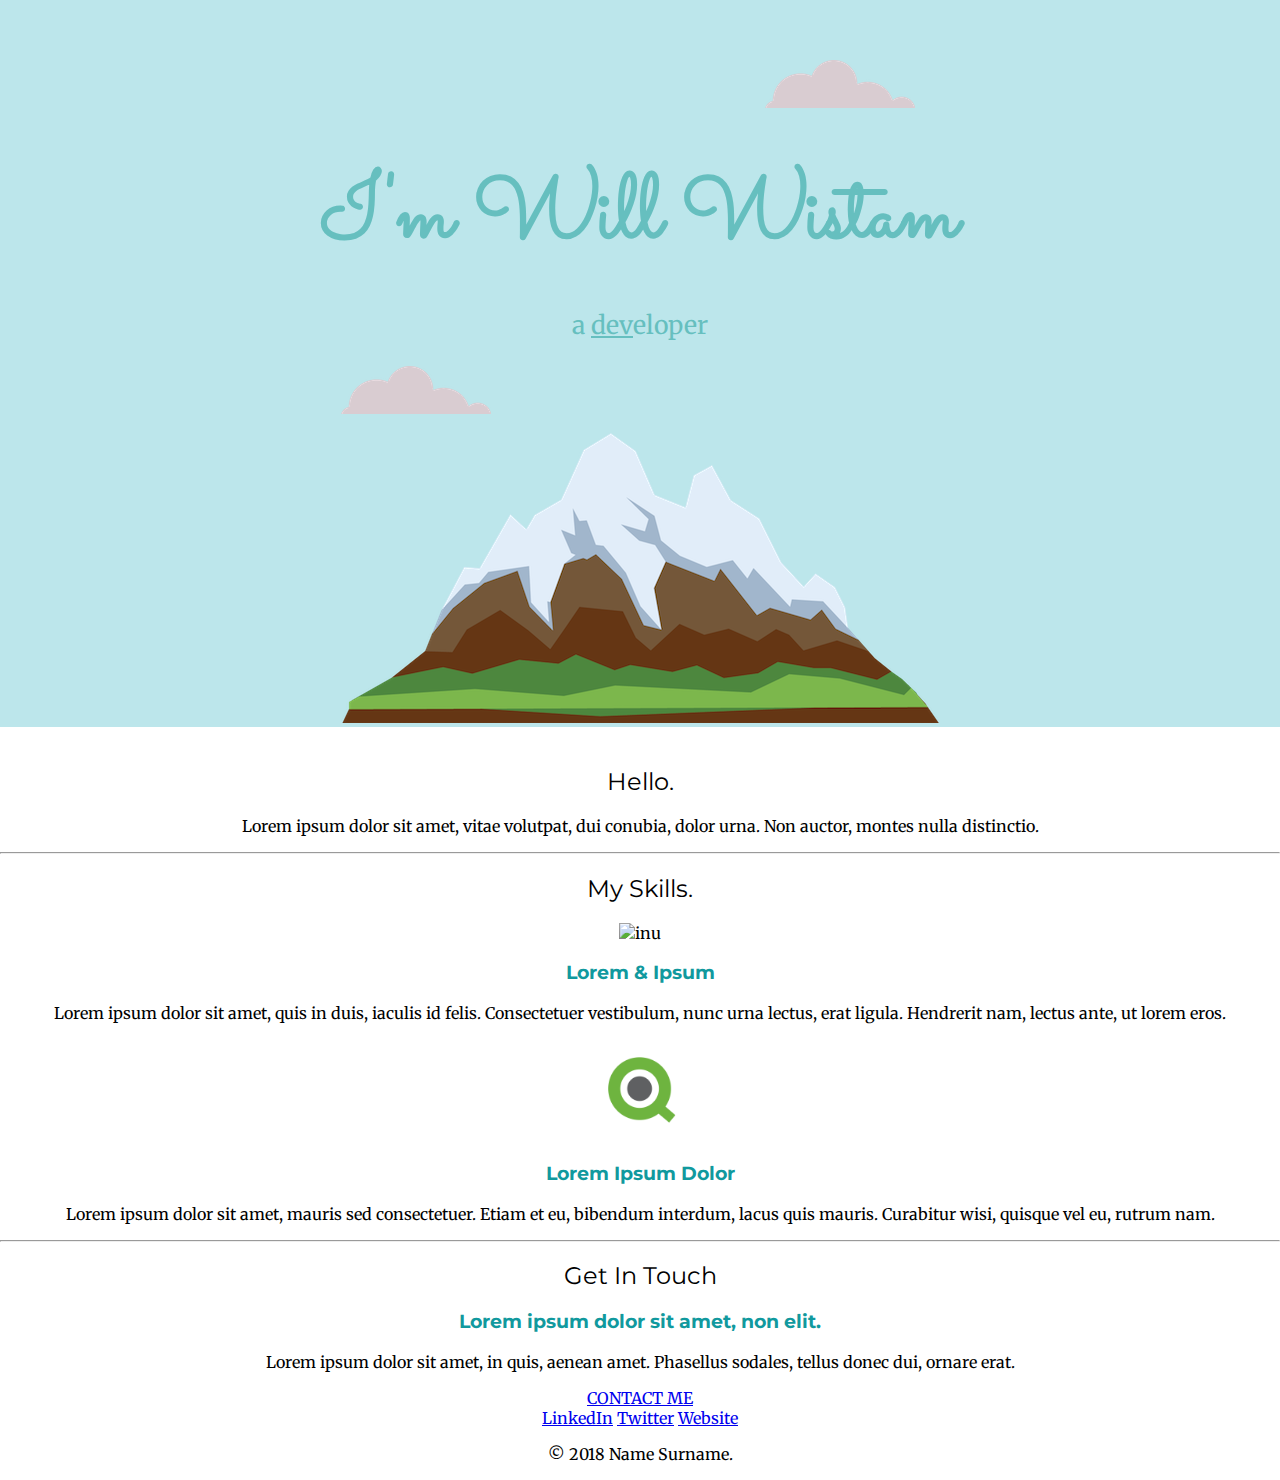
==== index.html @ e094574a "Add files via upload" ====
<!DOCTYPE html>
<html lang="en" dir="ltr">
  <head>
    <meta charset="utf-8">
    <title>Will Wistam</title>
    <link rel="stylesheet" href="css/styles.css">
    <link rel="icon" href="favicon.ico">
    <link rel="preconnect" href="https://fonts.gstatic.com">
    <link href="https://fonts.googleapis.com/css2?family=Merriweather:wght@300&family=Montserrat&family=Sacramento&display=swap" rel="stylesheet">
  </head>
  <body>
  <div class="top-container">
    <img class="cloud-top" src="images/cloud.png" alt="cloud-img">
    <h1>I'm Will Wistam</h1>
    <p class="developer">a <span class="dev">dev</span>eloper</p>
    <img class="cloud-bottom" src="images/cloud.png" alt="cloud-img">
    <img src="images/mountain.png" alt="mountain-img">
  </div>


  <div class="middle-container">
    <div class="profile">
      <img src="" alt="">
      <h2>Hello.</h2>
      <p>Lorem ipsum dolor sit amet, vitae volutpat, dui conubia, dolor urna. Non auctor, montes nulla distinctio.</p>
    </div>
    <hr>
    <div class="skills">
      <h2>My Skills.</h2>
      <div class="skill-row">
        <img class="inu" src="https://media.giphy.com/media/3o7TKSha51ATTx9KzC/giphy.gif" alt="inu">
        <h3>Lorem & Ipsum</h3>
        <p>Lorem ipsum dolor sit amet, quis in duis, iaculis id felis. Consectetuer vestibulum, nunc urna lectus, erat ligula. Hendrerit nam, lectus ante, ut lorem eros.</p>
      </div>
      <div class="skill-row">
        <img class="qlik" src="images/Qlik_logo.png" alt="Qlik">
        <h3>Lorem Ipsum Dolor</h3>
        <p>Lorem ipsum dolor sit amet, mauris sed consectetuer. Etiam et eu, bibendum interdum, lacus quis mauris. Curabitur wisi, quisque vel eu, rutrum nam.</p>
      </div>
    </div>
    <hr>
    <div class="contact-me">
      <h2>Get In Touch</h2>
      <h3>Lorem ipsum dolor sit amet, non elit.</h3>
      <p>Lorem ipsum dolor sit amet, in quis, aenean amet. Phasellus sodales, tellus donec dui, ornare erat.</p>
      <a class="btn" href="mailto:name@email.com">CONTACT ME</a>
    </div>
  </div>


  <div class="bottom-container">
    <a class="footer-link" href="https://www.linkedin.com/">LinkedIn</a>
    <a class="footer-link" href="https://twitter.com/">Twitter</a>
    <a class="footer-link" href="https://www.appbrewery.co/">Website</a>
    <p>© 2018 Name Surname.</p>
  </div>



  </body>
</html>
---- css/styles.css ----
body {
  margin: 0;
  text-align: center;
  font-family: 'Merriweather', serif;
}

h1 {
  /*display: inline-block;*/
  font-size: 5.625rem;
  margin: 50px auto 0 auto;
  /*width: 25%;*/
  font-family: 'Sacramento', cursive;
  color: #66BFBF;
  /*line-height: 2;*/
}

h2 {
  font-family: 'Montserrat', sans-serif;
  font_size: 2.5rem;
  font-weight: normal;
}

h3 {
  color: #11999E;
  font-family: 'Montserrat', sans-serif;
}

.top-container {
  background-color: #bce6eb;
}
.middle-container {

}
.bottom-container {

}

.developer {
  color: #66BFBF;
  font-size: 25px;
  font-weight: normal;
}

.dev{
  text-decoration: underline;
}

.cloud-bottom {
  position: absolute;
}

.cloud-top {
  position: relative;
  left: 200px;
  top: 10px;
  margin-top: 50px;
}

.inu {
  height: 100px;
  width: 100px;
}

.qlik  {
  height: 100px;
  width: 100px;
}
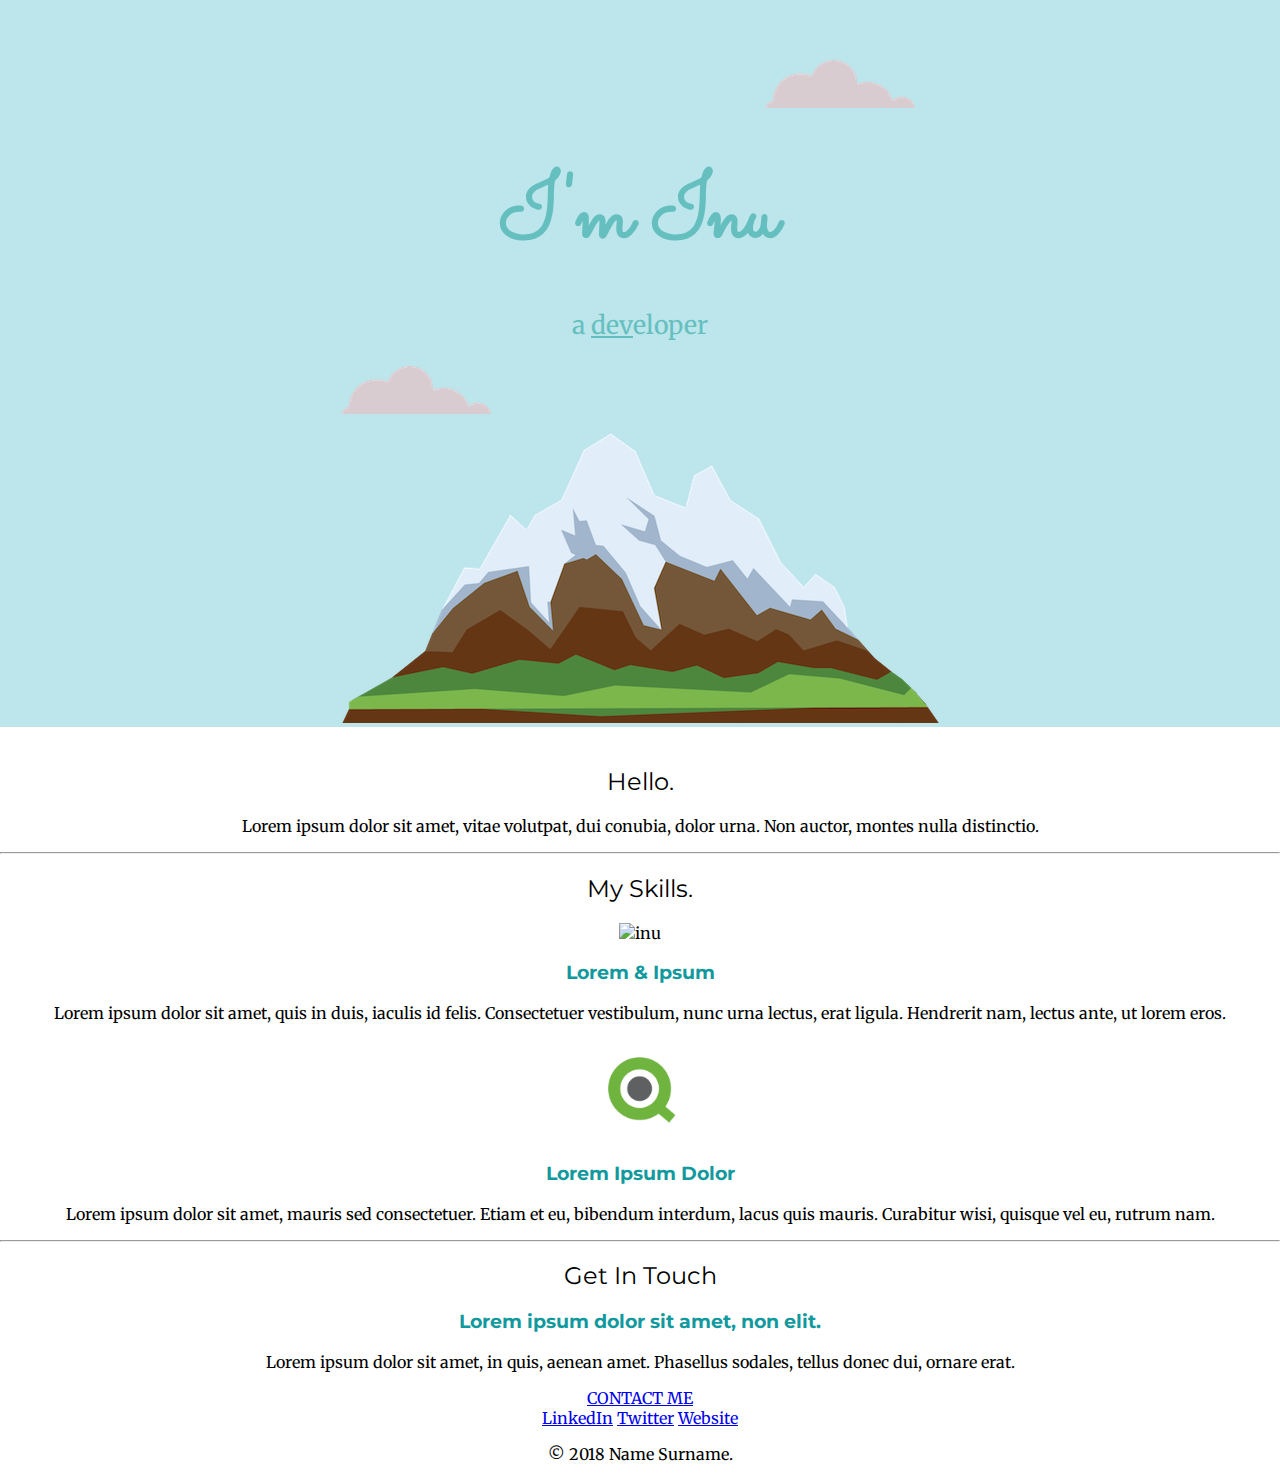
==== commit 6d911e70: "Change ww to inu" ====
--- a/index.html
+++ b/index.html
@@ -2,7 +2,7 @@
 <html lang="en" dir="ltr">
   <head>
     <meta charset="utf-8">
-    <title>Will Wistam</title>
+    <title>Inu</title>
     <link rel="stylesheet" href="css/styles.css">
     <link rel="icon" href="favicon.ico">
     <link rel="preconnect" href="https://fonts.gstatic.com">
@@ -11,7 +11,7 @@
   <body>
   <div class="top-container">
     <img class="cloud-top" src="images/cloud.png" alt="cloud-img">
-    <h1>I'm Will Wistam</h1>
+    <h1>I'm Inu</h1>
     <p class="developer">a <span class="dev">dev</span>eloper</p>
     <img class="cloud-bottom" src="images/cloud.png" alt="cloud-img">
     <img src="images/mountain.png" alt="mountain-img">
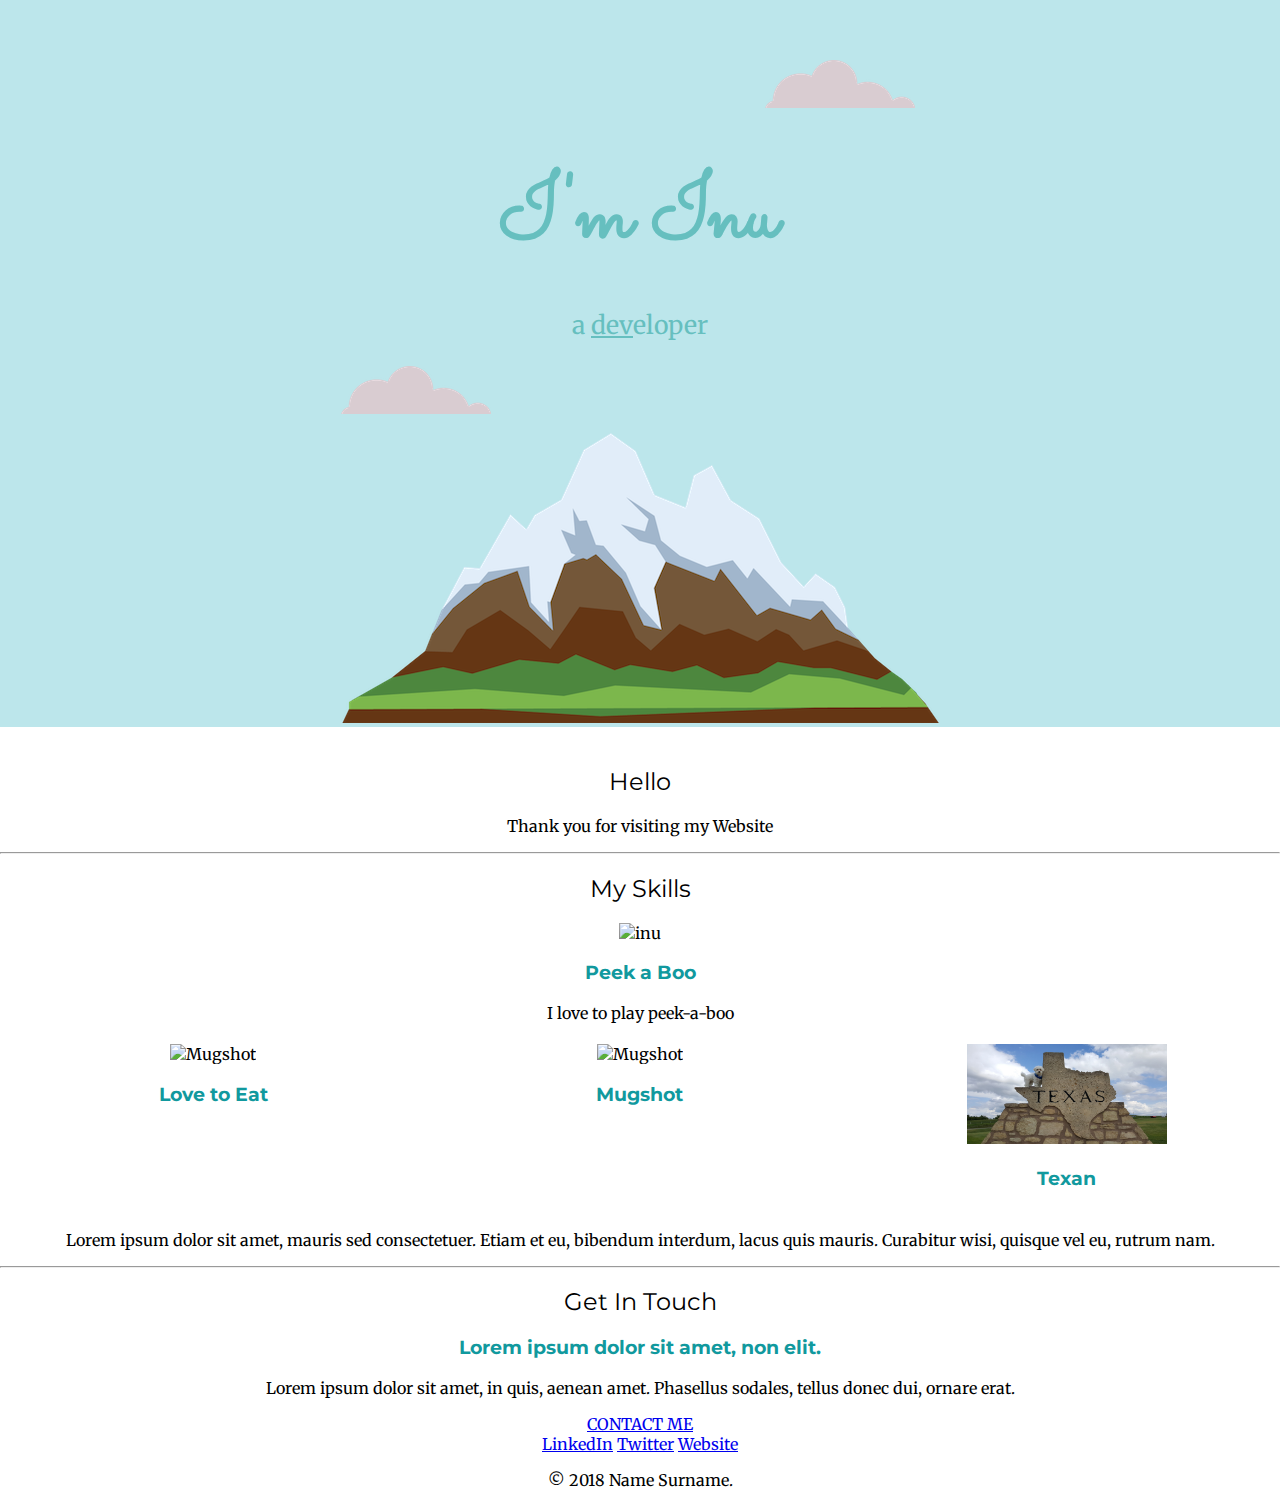
==== commit a21af71c: "Add mugshot" ====
--- a/index.html
+++ b/index.html
@@ -21,22 +21,33 @@
   <div class="middle-container">
     <div class="profile">
       <img src="" alt="">
-      <h2>Hello.</h2>
-      <p>Lorem ipsum dolor sit amet, vitae volutpat, dui conubia, dolor urna. Non auctor, montes nulla distinctio.</p>
+      <h2>Hello</h2>
+      <p>Thank you for visiting my Website</p>
     </div>
     <hr>
     <div class="skills">
-      <h2>My Skills.</h2>
+      <h2>My Skills</h2>
       <div class="skill-row">
         <img class="inu" src="https://media.giphy.com/media/3o7TKSha51ATTx9KzC/giphy.gif" alt="inu">
-        <h3>Lorem & Ipsum</h3>
-        <p>Lorem ipsum dolor sit amet, quis in duis, iaculis id felis. Consectetuer vestibulum, nunc urna lectus, erat ligula. Hendrerit nam, lectus ante, ut lorem eros.</p>
+        <h3>Peek a Boo</h3>
+        <p>I love to play peek-a-boo</p>
       </div>
-      <div class="skill-row">
-        <img class="qlik" src="images/Qlik_logo.png" alt="Qlik">
-        <h3>Lorem Ipsum Dolor</h3>
-        <p>Lorem ipsum dolor sit amet, mauris sed consectetuer. Etiam et eu, bibendum interdum, lacus quis mauris. Curabitur wisi, quisque vel eu, rutrum nam.</p>
+      <div class="row">
+
+        <div class="column">
+          <img class="kitchen" src="images/kitchen.jpg" alt="Mugshot">
+          <h3>Love to Eat</h3>
+        </div>
+        <div class="column">
+          <img class="mugshot" src="images/Mugshot.JPG" alt="Mugshot">
+          <h3>Mugshot</h3>
+        </div>
+        <div class="column">
+          <img class="kitchen" src="images/texas.jpg" alt="Mugshot">
+          <h3>Texan</h3>
+        </div>
       </div>
+      <p>Lorem ipsum dolor sit amet, mauris sed consectetuer. Etiam et eu, bibendum interdum, lacus quis mauris. Curabitur wisi, quisque vel eu, rutrum nam.</p>
     </div>
     <hr>
     <div class="contact-me">
--- a/css/styles.css
+++ b/css/styles.css
@@ -61,7 +61,34 @@
   width: 100px;
 }
 
-.qlik  {
+* {
+    box-sizing: border-box;
+  }
+
+.column {
+  float: left;
+  width: 33.33%;
+  padding: 5px;
+}
+
+/* Clearfix (clear floats) */
+.row::after {
+  content: "";
+  clear: both;
+  display: table;
+}
+
+.mugshot  {
   height: 100px;
   width: 100px;
 }
+
+.kitchen {
+  height: 100px;
+  width: 200px;
+}
+
+.texas {
+  height: 100px;
+  width: 200px;
+}
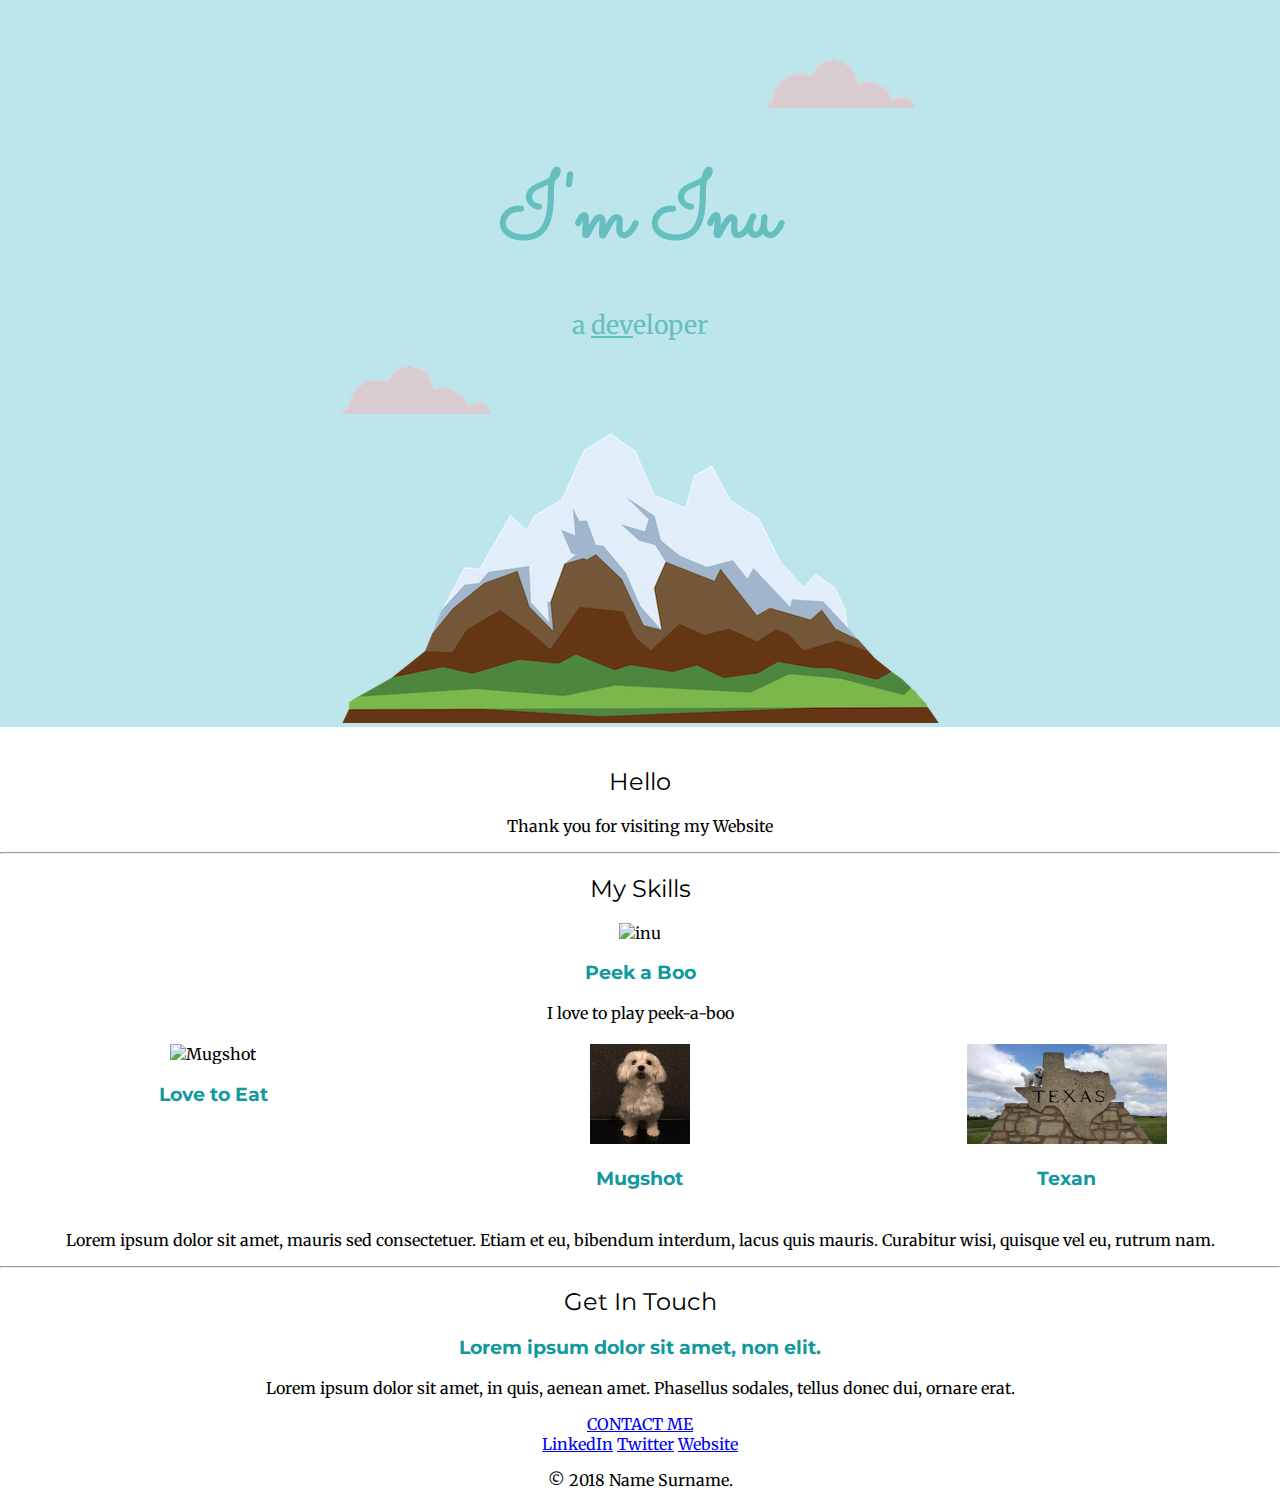
==== commit 988a9afe: "mugshot2" ====
--- a/index.html
+++ b/index.html
@@ -39,7 +39,7 @@
           <h3>Love to Eat</h3>
         </div>
         <div class="column">
-          <img class="mugshot" src="images/Mugshot.JPG" alt="Mugshot">
+          <img class="mugshot" src="images/mugshot.jpg" alt="Mugshot">
           <h3>Mugshot</h3>
         </div>
         <div class="column">
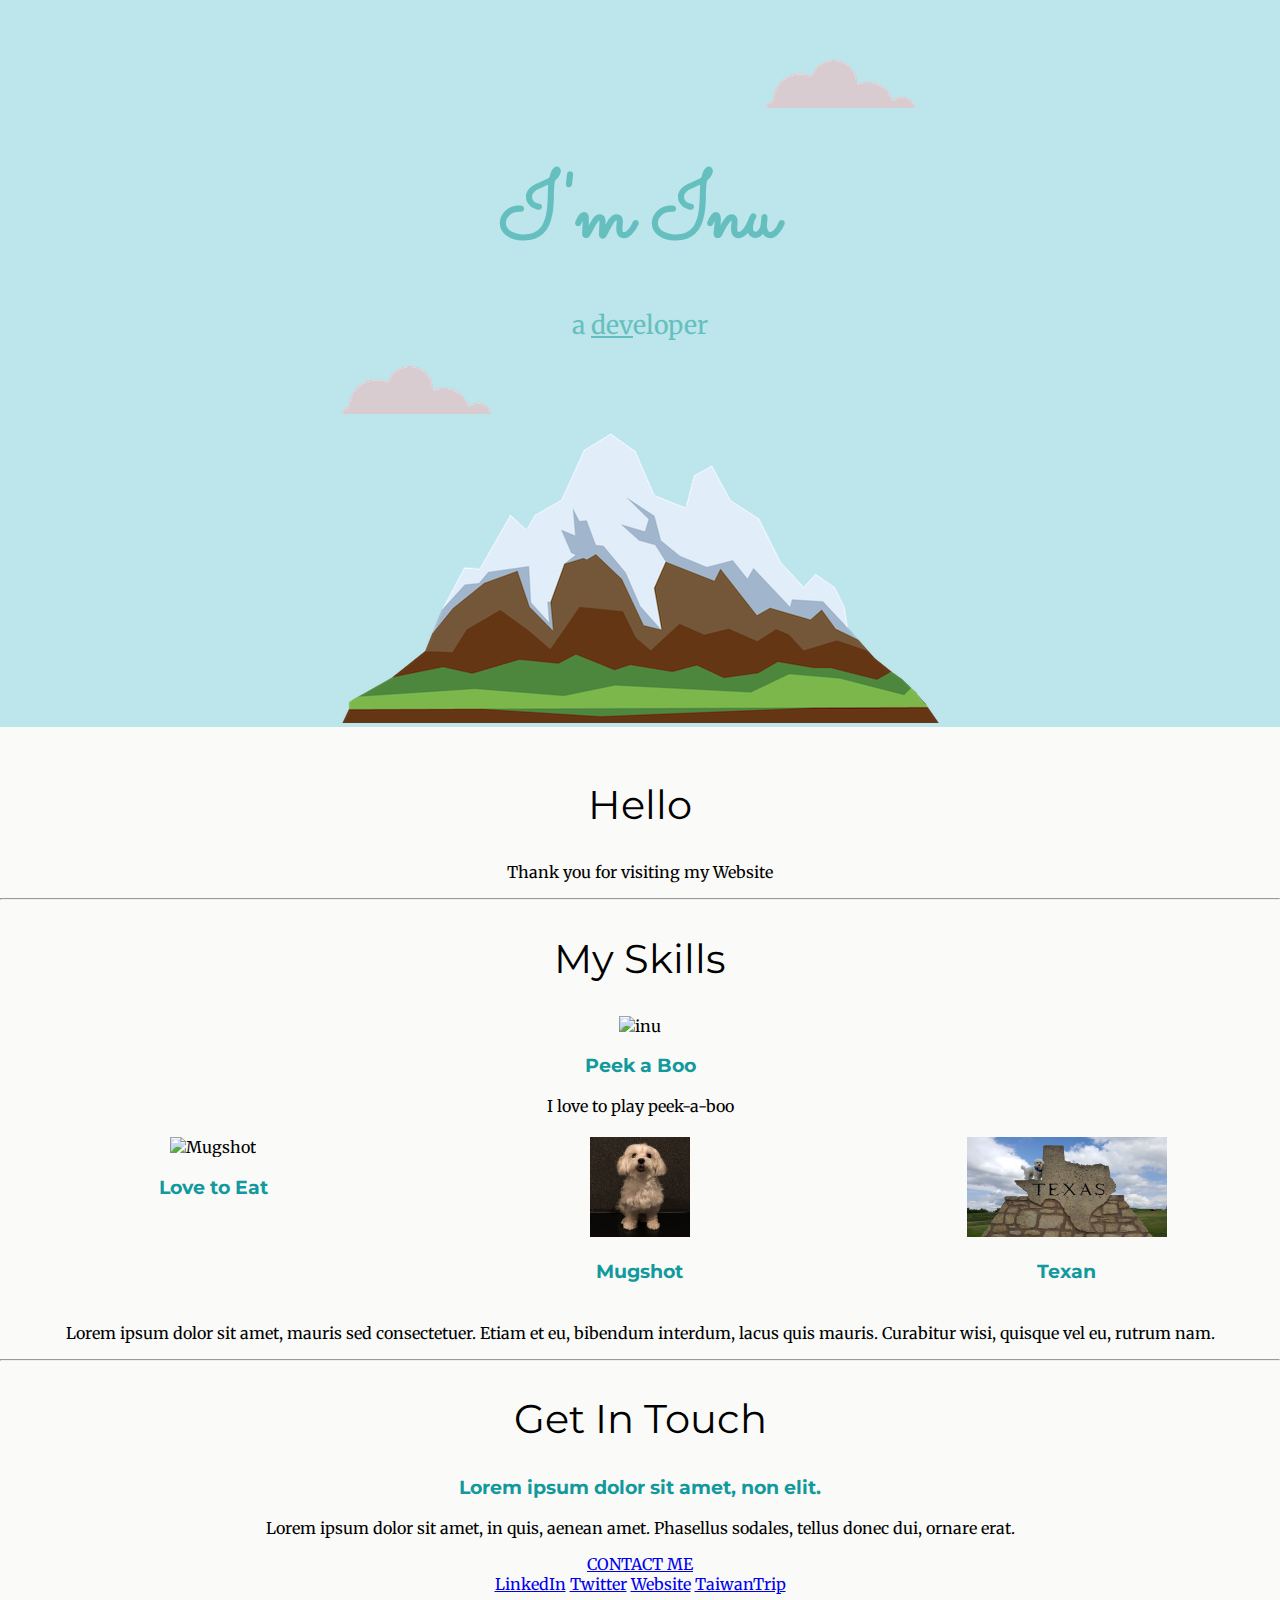
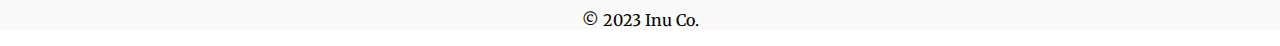
==== commit 055eafa2: "Add 2nd HTML" ====
--- a/index.html
+++ b/index.html
@@ -63,7 +63,8 @@
     <a class="footer-link" href="https://www.linkedin.com/">LinkedIn</a>
     <a class="footer-link" href="https://twitter.com/">Twitter</a>
     <a class="footer-link" href="https://www.appbrewery.co/">Website</a>
-    <p>© 2018 Name Surname.</p>
+    <a class="footer-link" href="twtrip.html">TaiwanTrip</a>
+    <p>© 2023 Inu Co.</p>
   </div>
 
 
--- a/css/styles.css
+++ b/css/styles.css
@@ -16,7 +16,7 @@
 
 h2 {
   font-family: 'Montserrat', sans-serif;
-  font_size: 2.5rem;
+  font-size: 2.5rem;
   font-weight: normal;
 }
 
@@ -28,11 +28,13 @@
 .top-container {
   background-color: #bce6eb;
 }
+
 .middle-container {
+  background-color: rgb(250, 250, 248);
+}
 
-}
 .bottom-container {
-
+  background-color: rgb(250, 250, 248);
 }
 
 .developer {
@@ -54,11 +56,6 @@
   left: 200px;
   top: 10px;
   margin-top: 50px;
-}
-
-.inu {
-  height: 100px;
-  width: 100px;
 }
 
 * {
@@ -92,3 +89,8 @@
   height: 100px;
   width: 200px;
 }
+
+.inu {
+  height: 200px;
+  width: 200px;
+}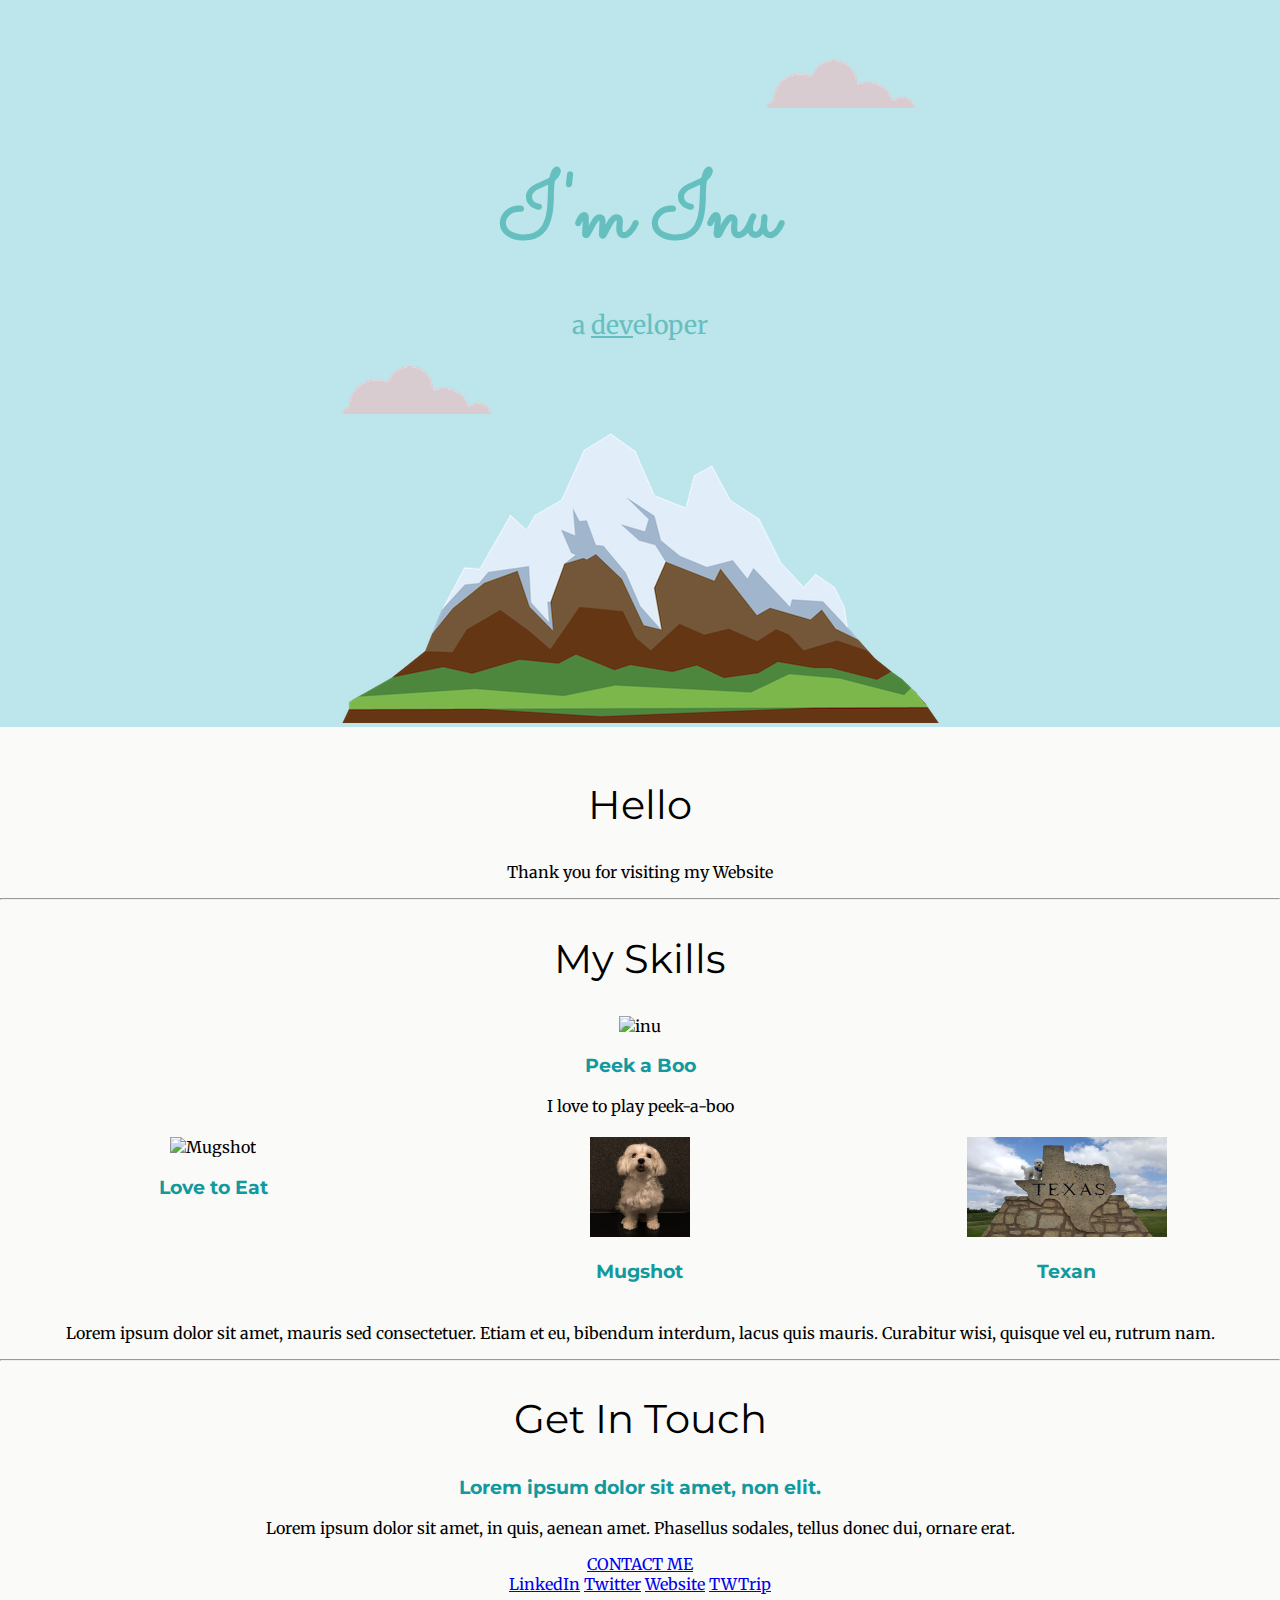
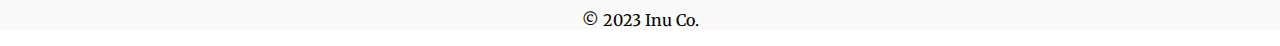
==== commit 28902cb6: "Change Taiwan to TW" ====
--- a/index.html
+++ b/index.html
@@ -63,7 +63,7 @@
     <a class="footer-link" href="https://www.linkedin.com/">LinkedIn</a>
     <a class="footer-link" href="https://twitter.com/">Twitter</a>
     <a class="footer-link" href="https://www.appbrewery.co/">Website</a>
-    <a class="footer-link" href="twtrip.html">TaiwanTrip</a>
+    <a class="footer-link" href="twtrip.html">TWTrip</a>
     <p>© 2023 Inu Co.</p>
   </div>
 
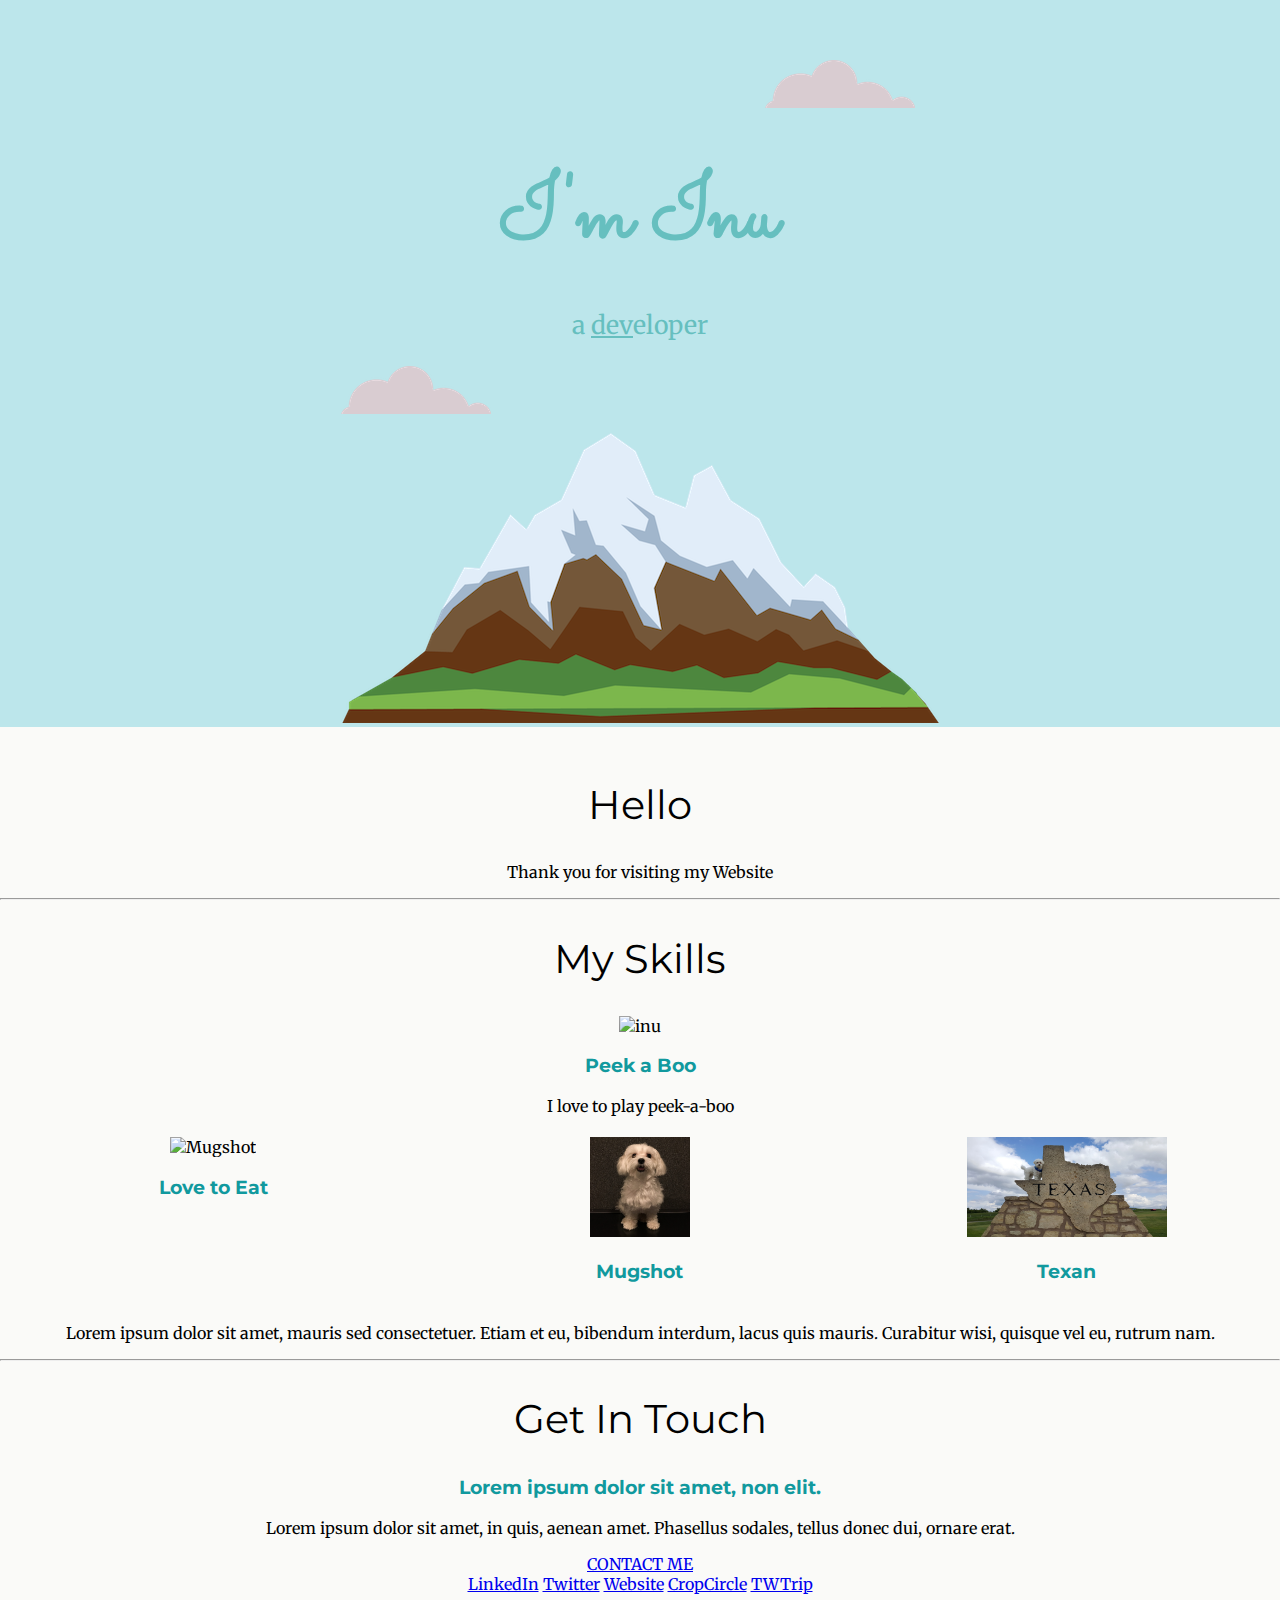
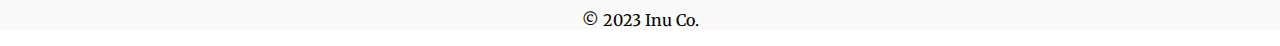
==== commit 72656b75: "update20230603" ====
--- a/index.html
+++ b/index.html
@@ -63,6 +63,7 @@
     <a class="footer-link" href="https://www.linkedin.com/">LinkedIn</a>
     <a class="footer-link" href="https://twitter.com/">Twitter</a>
     <a class="footer-link" href="https://www.appbrewery.co/">Website</a>
+    <a class="footer-link" href="https://crop-circle.imageonline.co/">CropCircle</a>
     <a class="footer-link" href="twtrip.html">TWTrip</a>
     <p>© 2023 Inu Co.</p>
   </div>
